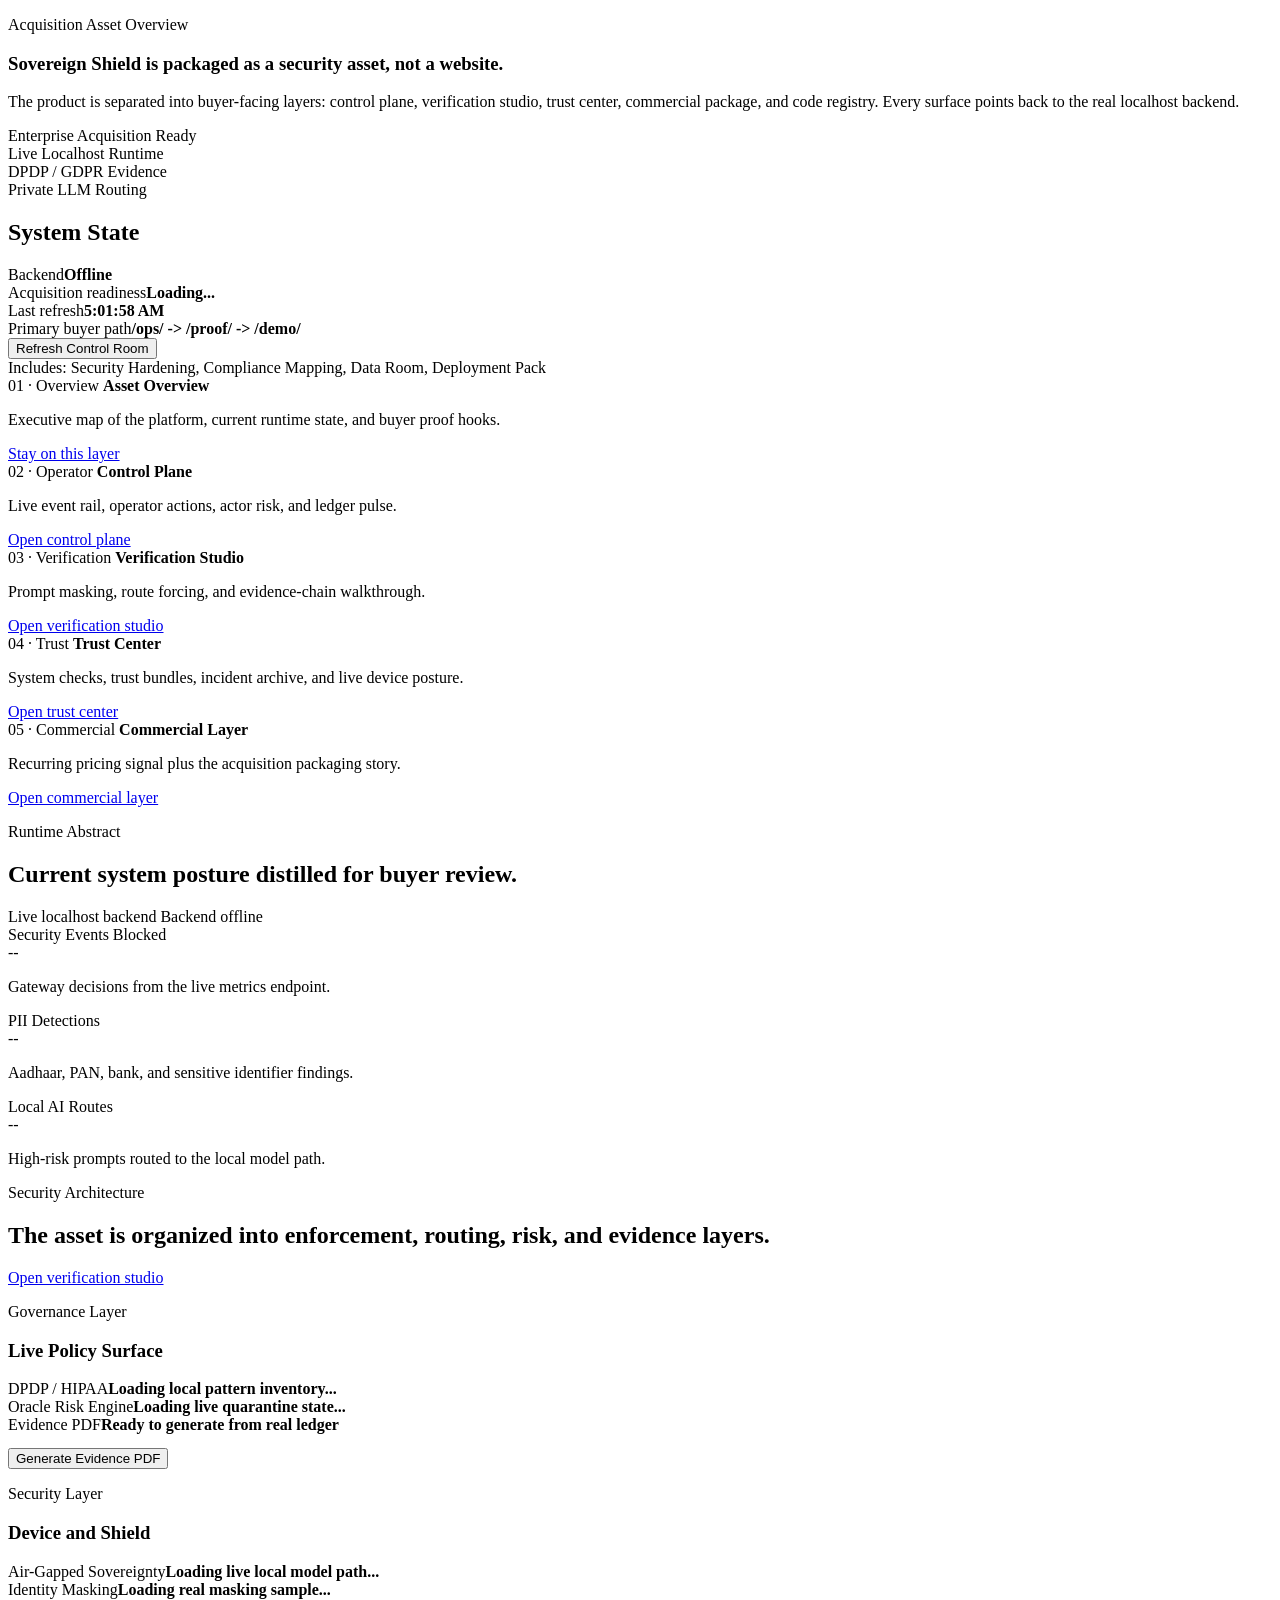
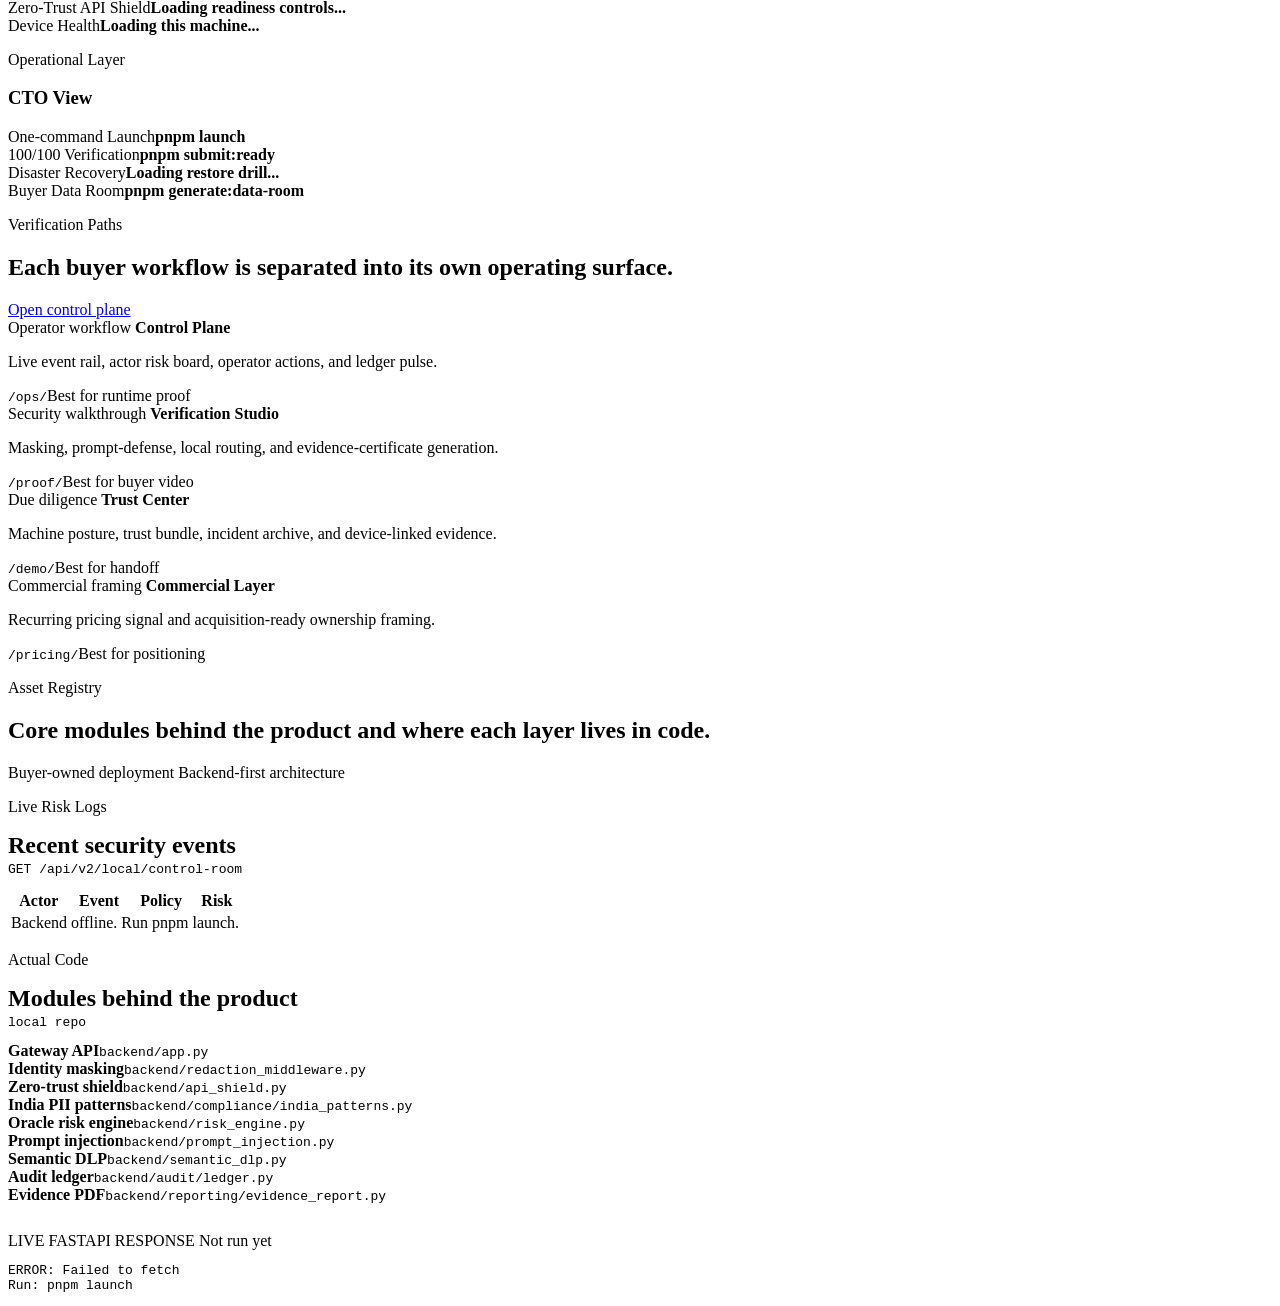
==== frontend/site/index.html @ 763d1c25 "feat: premium asset console for buyer verification" ====
<!doctype html>
<html lang="en">
  <head>
    <meta charset="utf-8" />
    <meta name="viewport" content="width=device-width, initial-scale=1" />
    <title>Sovereign Shield | Xavira Tech Labs</title>
    <meta name="description" content="Sovereign Shield command center for private LLM security, PII redaction, local routing, and audit evidence." />
    <link rel="icon" href="/icon.svg" type="image/svg+xml" />
    <link rel="stylesheet" href="/styles.css" />
  </head>
  <body>
    <main class="asset-app" data-suite-page="overview">
      <aside class="asset-nav" id="asset-nav"></aside>
      <section class="asset-main">
        <div class="asset-content">
      <section class="asset-page-header">
        <div class="asset-page-copy">
          <p class="eyebrow">Acquisition Asset Overview</p>
          <h1>Sovereign Shield is packaged as a security asset, not a website.</h1>
          <p class="lede">
            The product is separated into buyer-facing layers: control plane, verification studio,
            trust center, commercial package, and code registry. Every surface points back to the real localhost backend.
          </p>
          <div class="asset-chip-row">
            <div class="asset-chip">Enterprise Acquisition Ready</div>
            <div class="asset-chip">Live Localhost Runtime</div>
            <div class="asset-chip">DPDP / GDPR Evidence</div>
            <div class="asset-chip">Private LLM Routing</div>
          </div>
        </div>
        <div class="asset-summary-card">
          <h2>System State</h2>
          <div class="summary-table">
            <div class="summary-row"><span>Backend</span><strong id="backend-state">Checking...</strong></div>
            <div class="summary-row"><span>Acquisition readiness</span><strong id="readiness-score">Loading...</strong></div>
            <div class="summary-row"><span>Last refresh</span><strong id="last-refresh">--</strong></div>
            <div class="summary-row"><span>Primary buyer path</span><strong>/ops/ -> /proof/ -> /demo/</strong></div>
          </div>
          <button class="btn" id="refresh" type="button">Refresh Control Room</button>
          <div class="verified-banner">
            Includes: Security Hardening, Compliance Mapping, Data Room, Deployment Pack
          </div>
        </div>
      </section>

      <section class="asset-layer-grid">
        <div class="asset-layer-card">
          <span>01 · Overview</span>
          <strong>Asset Overview</strong>
          <p>Executive map of the platform, current runtime state, and buyer proof hooks.</p>
          <a href="/">Stay on this layer</a>
        </div>
        <div class="asset-layer-card">
          <span>02 · Operator</span>
          <strong>Control Plane</strong>
          <p>Live event rail, operator actions, actor risk, and ledger pulse.</p>
          <a href="/ops/">Open control plane</a>
        </div>
        <div class="asset-layer-card">
          <span>03 · Verification</span>
          <strong>Verification Studio</strong>
          <p>Prompt masking, route forcing, and evidence-chain walkthrough.</p>
          <a href="/proof/">Open verification studio</a>
        </div>
        <div class="asset-layer-card">
          <span>04 · Trust</span>
          <strong>Trust Center</strong>
          <p>System checks, trust bundles, incident archive, and live device posture.</p>
          <a href="/demo/">Open trust center</a>
        </div>
        <div class="asset-layer-card">
          <span>05 · Commercial</span>
          <strong>Commercial Layer</strong>
          <p>Recurring pricing signal plus the acquisition packaging story.</p>
          <a href="/pricing/">Open commercial layer</a>
        </div>
      </section>

      <section class="section-band">
        <div class="section-header">
          <div>
            <p class="eyebrow">Runtime Abstract</p>
            <h2>Current system posture distilled for buyer review.</h2>
          </div>
          <div class="band-meta">
            <span class="meta-pill">Live localhost backend</span>
            <span class="meta-pill" id="overview-sync">Syncing now</span>
          </div>
        </div>
      <section class="grid">
        <div class="panel">
          <div class="small">Security Events Blocked</div>
          <div class="metric" id="blocked-count">--</div>
          <p>Gateway decisions from the live metrics endpoint.</p>
        </div>
        <div class="panel">
          <div class="small">PII Detections</div>
          <div class="metric" id="pii-count">--</div>
          <p>Aadhaar, PAN, bank, and sensitive identifier findings.</p>
        </div>
        <div class="panel">
          <div class="small">Local AI Routes</div>
          <div class="metric" id="local-routes">--</div>
          <p>High-risk prompts routed to the local model path.</p>
        </div>
      </section>
      </section>

      <section class="section-band">
        <div class="section-header">
          <div>
            <p class="eyebrow">Security Architecture</p>
            <h2>The asset is organized into enforcement, routing, risk, and evidence layers.</h2>
          </div>
          <a class="btn-secondary" href="/proof/">Open verification studio</a>
        </div>
      <section class="asset-registry-grid">
        <div class="proof-card">
          <p class="eyebrow">Governance Layer</p>
          <h3>Live Policy Surface</h3>
        <div class="proof-list">
            <div class="proof-item"><span>DPDP / HIPAA</span><strong id="gov-patterns">Loading local pattern inventory...</strong></div>
            <div class="proof-item"><span>Oracle Risk Engine</span><strong id="gov-quarantine">Loading live quarantine state...</strong></div>
            <div class="proof-item"><span>Evidence PDF</span><strong id="gov-evidence">Ready to generate from real ledger</strong></div>
          </div>
          <button class="btn" id="generate-evidence" type="button" style="margin-top:14px;">Generate Evidence PDF</button>
        </div>

        <div class="proof-card">
          <p class="eyebrow">Security Layer</p>
          <h3>Device and Shield</h3>
          <div class="proof-list">
            <div class="proof-item"><span>Air-Gapped Sovereignty</span><strong id="sec-airgap">Loading live local model path...</strong></div>
            <div class="proof-item"><span>Identity Masking</span><strong id="sec-masking">Loading real masking sample...</strong></div>
            <div class="proof-item"><span>Zero-Trust API Shield</span><strong id="sec-zerotrust">Loading readiness controls...</strong></div>
            <div class="proof-item"><span>Device Health</span><strong id="sec-device">Loading this machine...</strong></div>
          </div>
        </div>

        <div class="proof-card">
          <p class="eyebrow">Operational Layer</p>
          <h3>CTO View</h3>
          <div class="proof-list">
            <div class="proof-item"><span>One-command Launch</span><strong>pnpm launch</strong></div>
            <div class="proof-item"><span>100/100 Verification</span><strong>pnpm submit:ready</strong></div>
            <div class="proof-item"><span>Disaster Recovery</span><strong id="ops-dr">Loading restore drill...</strong></div>
            <div class="proof-item"><span>Buyer Data Room</span><strong>pnpm generate:data-room</strong></div>
          </div>
        </div>
      </section>
      </section>

      <section class="section-band">
        <div class="section-header">
          <div>
            <p class="eyebrow">Verification Paths</p>
            <h2>Each buyer workflow is separated into its own operating surface.</h2>
          </div>
          <a class="btn-secondary" href="/ops/">Open control plane</a>
        </div>
        <div class="registry-list">
          <div class="registry-item">
            <div>
              <span class="registry-kicker">Operator workflow</span>
              <strong>Control Plane</strong>
              <p>Live event rail, actor risk board, operator actions, and ledger pulse.</p>
            </div>
            <div class="registry-meta"><code>/ops/</code><span>Best for runtime proof</span></div>
          </div>
          <div class="registry-item">
            <div>
              <span class="registry-kicker">Security walkthrough</span>
              <strong>Verification Studio</strong>
              <p>Masking, prompt-defense, local routing, and evidence-certificate generation.</p>
            </div>
            <div class="registry-meta"><code>/proof/</code><span>Best for buyer video</span></div>
          </div>
          <div class="registry-item">
            <div>
              <span class="registry-kicker">Due diligence</span>
              <strong>Trust Center</strong>
              <p>Machine posture, trust bundle, incident archive, and device-linked evidence.</p>
            </div>
            <div class="registry-meta"><code>/demo/</code><span>Best for handoff</span></div>
          </div>
          <div class="registry-item">
            <div>
              <span class="registry-kicker">Commercial framing</span>
              <strong>Commercial Layer</strong>
              <p>Recurring pricing signal and acquisition-ready ownership framing.</p>
            </div>
            <div class="registry-meta"><code>/pricing/</code><span>Best for positioning</span></div>
          </div>
        </div>
      </section>

      <section class="section-band">
        <div class="section-header">
          <div>
            <p class="eyebrow">Asset Registry</p>
            <h2>Core modules behind the product and where each layer lives in code.</h2>
          </div>
          <div class="band-meta">
            <span class="meta-pill">Buyer-owned deployment</span>
            <span class="meta-pill">Backend-first architecture</span>
          </div>
        </div>
      <section class="cards">
        <div class="panel">
          <div class="topbar" style="margin-bottom:12px;">
            <div>
              <p class="eyebrow">Live Risk Logs</p>
              <h2 style="margin:0;">Recent security events</h2>
            </div>
            <code>GET /api/v2/local/control-room</code>
          </div>
          <div class="table-wrap">
            <table>
              <thead>
                <tr>
                  <th>Actor</th>
                  <th>Event</th>
                  <th>Policy</th>
                  <th>Risk</th>
                </tr>
              </thead>
              <tbody id="events-body">
                <tr><td colspan="4">Loading...</td></tr>
              </tbody>
            </table>
          </div>
        </div>

        <div class="panel">
          <div class="topbar" style="margin-bottom:12px;">
            <div>
              <p class="eyebrow">Actual Code</p>
              <h2 style="margin:0;">Modules behind the product</h2>
            </div>
            <code>local repo</code>
          </div>
          <div class="code-map">
            <div class="code-card"><strong>Gateway API</strong><code>backend/app.py</code></div>
            <div class="code-card"><strong>Identity masking</strong><code>backend/redaction_middleware.py</code></div>
            <div class="code-card"><strong>Zero-trust shield</strong><code>backend/api_shield.py</code></div>
            <div class="code-card"><strong>India PII patterns</strong><code>backend/compliance/india_patterns.py</code></div>
            <div class="code-card"><strong>Oracle risk engine</strong><code>backend/risk_engine.py</code></div>
            <div class="code-card"><strong>Prompt injection</strong><code>backend/prompt_injection.py</code></div>
            <div class="code-card"><strong>Semantic DLP</strong><code>backend/semantic_dlp.py</code></div>
            <div class="code-card"><strong>Audit ledger</strong><code>backend/audit/ledger.py</code></div>
            <div class="code-card"><strong>Evidence PDF</strong><code>backend/reporting/evidence_report.py</code></div>
          </div>
        </div>
      </section>
      </section>

      <section class="section-band">
      <section class="panel" style="margin-top:28px;">
        <div class="console-header">
          <span class="live-dot">LIVE FASTAPI RESPONSE</span>
          <span id="last-run">Not run yet</span>
        </div>
        <pre class="console-body" id="raw-json">The exact backend response appears here after the gateway runs.</pre>
      </section>
      </section>
        </div>
      </section>
    </main>
    <script src="/shell.js"></script>

    <script>
      const host = window.location.hostname || "localhost";
      const localControlRoomUrl = `http://${host}:8000/api/v2/local/control-room`;
      const localEvidenceUrl = `http://${host}:8000/api/v2/local/evidence-certificate`;

      function compactHash(value) {
        if (!value) return "--";
        return value.slice(0, 12) + "...";
      }

      async function loadControlRoom() {
        const now = new Date();
        document.getElementById("last-refresh").textContent = now.toLocaleTimeString();
        document.getElementById("overview-sync").textContent = "Syncing now";
        try {
          const response = await fetch(localControlRoomUrl);
          const snapshot = await response.json();
          document.getElementById("backend-state").textContent = snapshot.gateway.status + " / " + (snapshot.gateway.engine || "Sovereign Shield");
          document.getElementById("readiness-score").textContent = snapshot.readiness.score + "/100";
          document.getElementById("blocked-count").textContent = snapshot.ledger.stats.high_risk_events;
          document.getElementById("pii-count").textContent = snapshot.ledger.stats.total_redactions;
          document.getElementById("local-routes").textContent = snapshot.risk.quarantined_users;
          document.getElementById("gov-patterns").textContent = snapshot.policy_surface.india_patterns_supported.join(", ");
          document.getElementById("gov-quarantine").textContent = snapshot.risk.quarantined_users ? snapshot.risk.quarantined_users + " actor(s) quarantined" : "No actors quarantined";
          document.getElementById("sec-airgap").textContent = "ollama/local-airgapped / " + snapshot.policy_surface.ollama_target;
          document.getElementById("sec-masking").textContent = snapshot.policy_surface.identity_masking_example;
          document.getElementById("sec-zerotrust").textContent = snapshot.readiness.controls.filter((item) => item.ok).length + " readiness controls passing";
          document.getElementById("sec-device").textContent = snapshot.device.platform + " / " + snapshot.device.hostname;
          document.getElementById("ops-dr").textContent = snapshot.operations.restore_drill.ready_for_restore ? "Restore drill ready" : "Restore drill needs backup";
          document.getElementById("overview-sync").textContent = "Live at " + now.toLocaleTimeString();
          document.getElementById("raw-json").textContent = JSON.stringify(snapshot, null, 2);
          document.getElementById("last-run").textContent = "Control room loaded";
          document.getElementById("events-body").innerHTML = snapshot.recent_events.map((event) => `
            <tr>
              <td>${compactHash(event.actor_hash)}</td>
              <td>${event.action}</td>
              <td>${event.policy_triggered || "None"}</td>
              <td>${event.risk_score}/10</td>
            </tr>
          `).join("");
        } catch (error) {
          document.getElementById("backend-state").textContent = "Offline";
          document.getElementById("overview-sync").textContent = "Backend offline";
          document.getElementById("raw-json").textContent = "ERROR: " + error.message + "\nRun: pnpm launch";
          document.getElementById("events-body").innerHTML = `<tr><td colspan="4">Backend offline. Run pnpm launch.</td></tr>`;
        }
      }

      async function generateEvidence() {
        const target = document.getElementById("gov-evidence");
        target.textContent = "Generating PDF...";
        try {
          const res = await fetch(localEvidenceUrl);
          const data = await res.json();
          target.textContent = "SHA-256 " + data.certificate.slice(0, 18) + "... / live ledger";
          document.getElementById("raw-json").textContent = JSON.stringify(data, null, 2);
          document.getElementById("last-run").textContent = "Evidence generated: " + new Date().toLocaleTimeString();
        } catch (error) {
          target.textContent = "Evidence generation failed";
          document.getElementById("raw-json").textContent = "ERROR: " + error.message;
        }
      }

      document.getElementById("refresh").addEventListener("click", loadControlRoom);
      document.getElementById("generate-evidence").addEventListener("click", generateEvidence);
      loadControlRoom();
      setInterval(loadControlRoom, 15000);
    </script>
  </body>
</html>
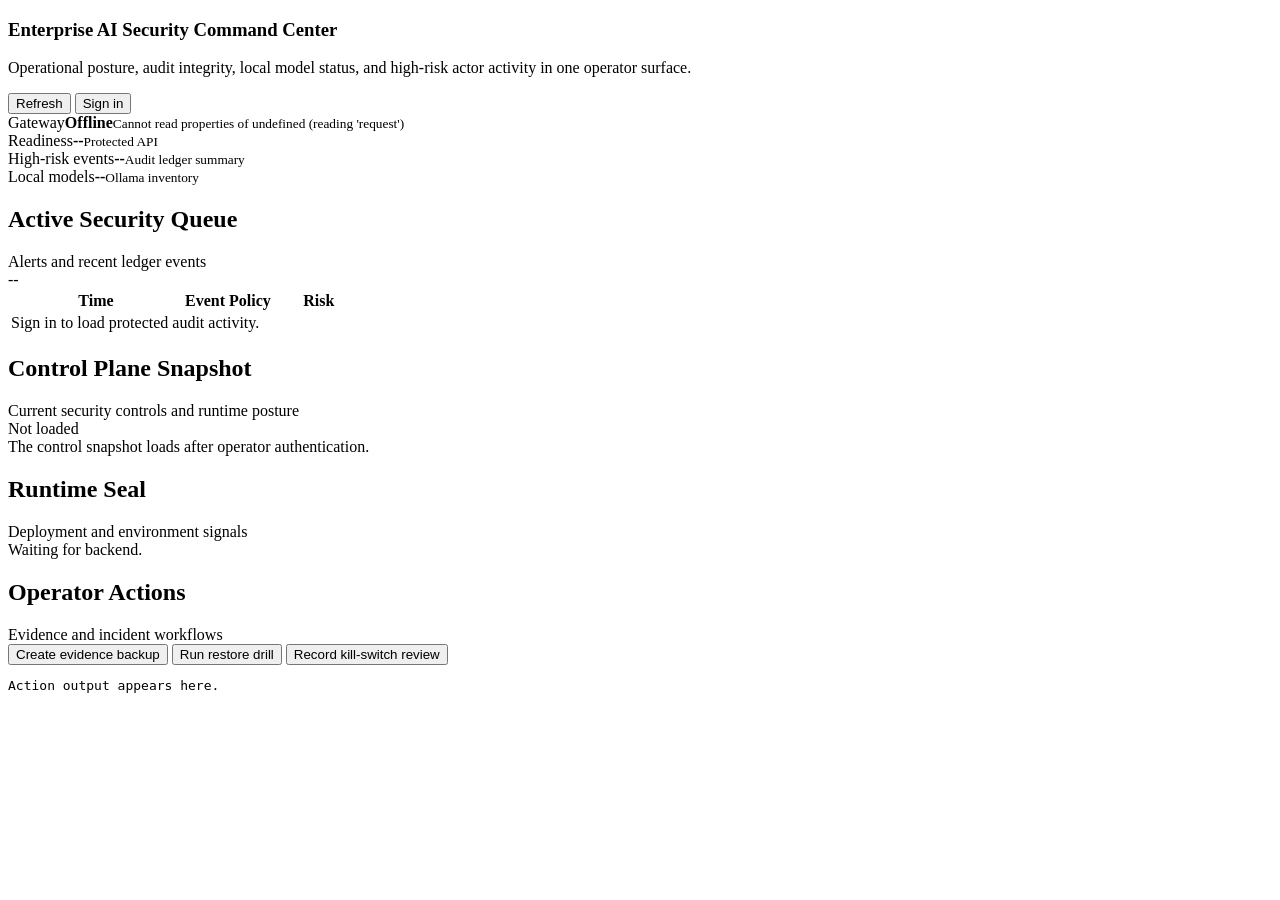
==== commit 26d16461: "fix: queue ai-heavy request paths Convert AI-heavy request paths to durable async jobs, restore clea" ====
--- a/frontend/site/index.html
+++ b/frontend/site/index.html
@@ -3,338 +3,216 @@
   <head>
     <meta charset="utf-8" />
     <meta name="viewport" content="width=device-width, initial-scale=1" />
-    <title>Sovereign Shield | Xavira Tech Labs</title>
-    <meta name="description" content="Sovereign Shield command center for private LLM security, PII redaction, local routing, and audit evidence." />
+    <title>Command Center | Sovereign Shield</title>
+    <meta name="description" content="Sovereign Shield enterprise AI security command center." />
     <link rel="icon" href="/icon.svg" type="image/svg+xml" />
     <link rel="stylesheet" href="/styles.css" />
+    <script src="/config.js"></script>
   </head>
   <body>
-    <main class="asset-app" data-suite-page="overview">
-      <aside class="asset-nav" id="asset-nav"></aside>
-      <section class="asset-main">
-        <div class="asset-content">
-      <section class="asset-page-header">
-        <div class="asset-page-copy">
-          <p class="eyebrow">Acquisition Asset Overview</p>
-          <h1>Sovereign Shield is packaged as a security asset, not a website.</h1>
-          <p class="lede">
-            The product is separated into buyer-facing layers: control plane, verification studio,
-            trust center, commercial package, and code registry. Every surface points back to the real localhost backend.
-          </p>
-          <div class="asset-chip-row">
-            <div class="asset-chip">Enterprise Acquisition Ready</div>
-            <div class="asset-chip">Live Localhost Runtime</div>
-            <div class="asset-chip">DPDP / GDPR Evidence</div>
-            <div class="asset-chip">Private LLM Routing</div>
-          </div>
-        </div>
-        <div class="asset-summary-card">
-          <h2>System State</h2>
-          <div class="summary-table">
-            <div class="summary-row"><span>Backend</span><strong id="backend-state">Checking...</strong></div>
-            <div class="summary-row"><span>Acquisition readiness</span><strong id="readiness-score">Loading...</strong></div>
-            <div class="summary-row"><span>Last refresh</span><strong id="last-refresh">--</strong></div>
-            <div class="summary-row"><span>Primary buyer path</span><strong>/ops/ -> /proof/ -> /demo/</strong></div>
-          </div>
-          <button class="btn" id="refresh" type="button">Refresh Control Room</button>
-          <div class="verified-banner">
-            Includes: Security Hardening, Compliance Mapping, Data Room, Deployment Pack
-          </div>
-        </div>
-      </section>
-
-      <section class="asset-layer-grid">
-        <div class="asset-layer-card">
-          <span>01 · Overview</span>
-          <strong>Asset Overview</strong>
-          <p>Executive map of the platform, current runtime state, and buyer proof hooks.</p>
-          <a href="/">Stay on this layer</a>
-        </div>
-        <div class="asset-layer-card">
-          <span>02 · Operator</span>
-          <strong>Control Plane</strong>
-          <p>Live event rail, operator actions, actor risk, and ledger pulse.</p>
-          <a href="/ops/">Open control plane</a>
-        </div>
-        <div class="asset-layer-card">
-          <span>03 · Verification</span>
-          <strong>Verification Studio</strong>
-          <p>Prompt masking, route forcing, and evidence-chain walkthrough.</p>
-          <a href="/proof/">Open verification studio</a>
-        </div>
-        <div class="asset-layer-card">
-          <span>04 · Trust</span>
-          <strong>Trust Center</strong>
-          <p>System checks, trust bundles, incident archive, and live device posture.</p>
-          <a href="/demo/">Open trust center</a>
-        </div>
-        <div class="asset-layer-card">
-          <span>05 · Commercial</span>
-          <strong>Commercial Layer</strong>
-          <p>Recurring pricing signal plus the acquisition packaging story.</p>
-          <a href="/pricing/">Open commercial layer</a>
-        </div>
-      </section>
-
-      <section class="section-band">
-        <div class="section-header">
-          <div>
-            <p class="eyebrow">Runtime Abstract</p>
-            <h2>Current system posture distilled for buyer review.</h2>
-          </div>
-          <div class="band-meta">
-            <span class="meta-pill">Live localhost backend</span>
-            <span class="meta-pill" id="overview-sync">Syncing now</span>
-          </div>
-        </div>
-      <section class="grid">
-        <div class="panel">
-          <div class="small">Security Events Blocked</div>
-          <div class="metric" id="blocked-count">--</div>
-          <p>Gateway decisions from the live metrics endpoint.</p>
-        </div>
-        <div class="panel">
-          <div class="small">PII Detections</div>
-          <div class="metric" id="pii-count">--</div>
-          <p>Aadhaar, PAN, bank, and sensitive identifier findings.</p>
-        </div>
-        <div class="panel">
-          <div class="small">Local AI Routes</div>
-          <div class="metric" id="local-routes">--</div>
-          <p>High-risk prompts routed to the local model path.</p>
-        </div>
-      </section>
-      </section>
-
-      <section class="section-band">
-        <div class="section-header">
-          <div>
-            <p class="eyebrow">Security Architecture</p>
-            <h2>The asset is organized into enforcement, routing, risk, and evidence layers.</h2>
-          </div>
-          <a class="btn-secondary" href="/proof/">Open verification studio</a>
-        </div>
-      <section class="asset-registry-grid">
-        <div class="proof-card">
-          <p class="eyebrow">Governance Layer</p>
-          <h3>Live Policy Surface</h3>
-        <div class="proof-list">
-            <div class="proof-item"><span>DPDP / HIPAA</span><strong id="gov-patterns">Loading local pattern inventory...</strong></div>
-            <div class="proof-item"><span>Oracle Risk Engine</span><strong id="gov-quarantine">Loading live quarantine state...</strong></div>
-            <div class="proof-item"><span>Evidence PDF</span><strong id="gov-evidence">Ready to generate from real ledger</strong></div>
-          </div>
-          <button class="btn" id="generate-evidence" type="button" style="margin-top:14px;">Generate Evidence PDF</button>
-        </div>
-
-        <div class="proof-card">
-          <p class="eyebrow">Security Layer</p>
-          <h3>Device and Shield</h3>
-          <div class="proof-list">
-            <div class="proof-item"><span>Air-Gapped Sovereignty</span><strong id="sec-airgap">Loading live local model path...</strong></div>
-            <div class="proof-item"><span>Identity Masking</span><strong id="sec-masking">Loading real masking sample...</strong></div>
-            <div class="proof-item"><span>Zero-Trust API Shield</span><strong id="sec-zerotrust">Loading readiness controls...</strong></div>
-            <div class="proof-item"><span>Device Health</span><strong id="sec-device">Loading this machine...</strong></div>
-          </div>
-        </div>
-
-        <div class="proof-card">
-          <p class="eyebrow">Operational Layer</p>
-          <h3>CTO View</h3>
-          <div class="proof-list">
-            <div class="proof-item"><span>One-command Launch</span><strong>pnpm launch</strong></div>
-            <div class="proof-item"><span>100/100 Verification</span><strong>pnpm submit:ready</strong></div>
-            <div class="proof-item"><span>Disaster Recovery</span><strong id="ops-dr">Loading restore drill...</strong></div>
-            <div class="proof-item"><span>Buyer Data Room</span><strong>pnpm generate:data-room</strong></div>
-          </div>
-        </div>
-      </section>
-      </section>
-
-      <section class="section-band">
-        <div class="section-header">
-          <div>
-            <p class="eyebrow">Verification Paths</p>
-            <h2>Each buyer workflow is separated into its own operating surface.</h2>
-          </div>
-          <a class="btn-secondary" href="/ops/">Open control plane</a>
-        </div>
-        <div class="registry-list">
-          <div class="registry-item">
+    <main class="app-shell" data-page="command">
+      <aside class="side-nav" id="side-nav"></aside>
+      <section class="workspace">
+        <header class="top-bar" id="top-bar"></header>
+        <div class="page">
+          <section class="page-heading">
             <div>
-              <span class="registry-kicker">Operator workflow</span>
-              <strong>Control Plane</strong>
-              <p>Live event rail, actor risk board, operator actions, and ledger pulse.</p>
-            </div>
-            <div class="registry-meta"><code>/ops/</code><span>Best for runtime proof</span></div>
-          </div>
-          <div class="registry-item">
+              <h1>Enterprise AI Security Command Center</h1>
+              <p>Operational posture, audit integrity, local model status, and high-risk actor activity in one operator surface.</p>
+            </div>
+            <div class="heading-actions">
+              <button class="btn-secondary" id="refresh-command" type="button">Refresh</button>
+              <button class="btn" id="open-signin-command" type="button">Sign in</button>
+            </div>
+          </section>
+
+          <section class="kpi-grid">
+            <div class="kpi"><span>Gateway</span><strong id="kpi-gateway">--</strong><small id="kpi-gateway-detail">Waiting for health check</small></div>
+            <div class="kpi"><span>Readiness</span><strong id="kpi-readiness">--</strong><small id="kpi-readiness-detail">Protected API</small></div>
+            <div class="kpi"><span>High-risk events</span><strong id="kpi-high-risk">--</strong><small>Audit ledger summary</small></div>
+            <div class="kpi"><span>Local models</span><strong id="kpi-models">--</strong><small id="kpi-model-detail">Ollama inventory</small></div>
+          </section>
+
+          <section class="content-grid">
             <div>
-              <span class="registry-kicker">Security walkthrough</span>
-              <strong>Verification Studio</strong>
-              <p>Masking, prompt-defense, local routing, and evidence-certificate generation.</p>
-            </div>
-            <div class="registry-meta"><code>/proof/</code><span>Best for buyer video</span></div>
-          </div>
-          <div class="registry-item">
-            <div>
-              <span class="registry-kicker">Due diligence</span>
-              <strong>Trust Center</strong>
-              <p>Machine posture, trust bundle, incident archive, and device-linked evidence.</p>
-            </div>
-            <div class="registry-meta"><code>/demo/</code><span>Best for handoff</span></div>
-          </div>
-          <div class="registry-item">
-            <div>
-              <span class="registry-kicker">Commercial framing</span>
-              <strong>Commercial Layer</strong>
-              <p>Recurring pricing signal and acquisition-ready ownership framing.</p>
-            </div>
-            <div class="registry-meta"><code>/pricing/</code><span>Best for positioning</span></div>
-          </div>
-        </div>
-      </section>
-
-      <section class="section-band">
-        <div class="section-header">
-          <div>
-            <p class="eyebrow">Asset Registry</p>
-            <h2>Core modules behind the product and where each layer lives in code.</h2>
-          </div>
-          <div class="band-meta">
-            <span class="meta-pill">Buyer-owned deployment</span>
-            <span class="meta-pill">Backend-first architecture</span>
-          </div>
-        </div>
-      <section class="cards">
-        <div class="panel">
-          <div class="topbar" style="margin-bottom:12px;">
-            <div>
-              <p class="eyebrow">Live Risk Logs</p>
-              <h2 style="margin:0;">Recent security events</h2>
-            </div>
-            <code>GET /api/v2/local/control-room</code>
-          </div>
-          <div class="table-wrap">
-            <table>
-              <thead>
-                <tr>
-                  <th>Actor</th>
-                  <th>Event</th>
-                  <th>Policy</th>
-                  <th>Risk</th>
-                </tr>
-              </thead>
-              <tbody id="events-body">
-                <tr><td colspan="4">Loading...</td></tr>
-              </tbody>
-            </table>
-          </div>
-        </div>
-
-        <div class="panel">
-          <div class="topbar" style="margin-bottom:12px;">
-            <div>
-              <p class="eyebrow">Actual Code</p>
-              <h2 style="margin:0;">Modules behind the product</h2>
-            </div>
-            <code>local repo</code>
-          </div>
-          <div class="code-map">
-            <div class="code-card"><strong>Gateway API</strong><code>backend/app.py</code></div>
-            <div class="code-card"><strong>Identity masking</strong><code>backend/redaction_middleware.py</code></div>
-            <div class="code-card"><strong>Zero-trust shield</strong><code>backend/api_shield.py</code></div>
-            <div class="code-card"><strong>India PII patterns</strong><code>backend/compliance/india_patterns.py</code></div>
-            <div class="code-card"><strong>Oracle risk engine</strong><code>backend/risk_engine.py</code></div>
-            <div class="code-card"><strong>Prompt injection</strong><code>backend/prompt_injection.py</code></div>
-            <div class="code-card"><strong>Semantic DLP</strong><code>backend/semantic_dlp.py</code></div>
-            <div class="code-card"><strong>Audit ledger</strong><code>backend/audit/ledger.py</code></div>
-            <div class="code-card"><strong>Evidence PDF</strong><code>backend/reporting/evidence_report.py</code></div>
-          </div>
-        </div>
-      </section>
-      </section>
-
-      <section class="section-band">
-      <section class="panel" style="margin-top:28px;">
-        <div class="console-header">
-          <span class="live-dot">LIVE FASTAPI RESPONSE</span>
-          <span id="last-run">Not run yet</span>
-        </div>
-        <pre class="console-body" id="raw-json">The exact backend response appears here after the gateway runs.</pre>
-      </section>
-      </section>
+              <section class="panel">
+                <div class="panel-header">
+                  <div>
+                    <h2>Active Security Queue</h2>
+                    <span>Alerts and recent ledger events</span>
+                  </div>
+                  <span class="tag info" id="queue-count">--</span>
+                </div>
+                <div class="table-scroll">
+                  <table class="data-table">
+                    <thead>
+                      <tr>
+                        <th style="width: 170px;">Time</th>
+                        <th>Event</th>
+                        <th>Policy</th>
+                        <th style="width: 88px;">Risk</th>
+                      </tr>
+                    </thead>
+                    <tbody id="event-rows">
+                      <tr><td colspan="4"><div class="empty-state">Sign in to load protected audit activity.</div></td></tr>
+                    </tbody>
+                  </table>
+                </div>
+              </section>
+
+              <section class="panel">
+                <div class="panel-header">
+                  <div>
+                    <h2>Control Plane Snapshot</h2>
+                    <span>Current security controls and runtime posture</span>
+                  </div>
+                  <span class="tag" id="snapshot-state">Not loaded</span>
+                </div>
+                <div class="panel-body">
+                  <div class="metric-list" id="control-snapshot">
+                    <div class="empty-state">The control snapshot loads after operator authentication.</div>
+                  </div>
+                </div>
+              </section>
+            </div>
+
+            <aside>
+              <section class="panel">
+                <div class="panel-header">
+                  <div>
+                    <h2>Runtime Seal</h2>
+                    <span>Deployment and environment signals</span>
+                  </div>
+                </div>
+                <div class="panel-body" id="runtime-seal">
+                  <div class="empty-state">Waiting for backend.</div>
+                </div>
+              </section>
+
+              <section class="panel">
+                <div class="panel-header">
+                  <div>
+                    <h2>Operator Actions</h2>
+                    <span>Evidence and incident workflows</span>
+                  </div>
+                </div>
+                <div class="panel-body form-grid">
+                  <button class="btn-secondary" id="create-backup" type="button">Create evidence backup</button>
+                  <button class="btn-secondary" id="run-restore" type="button">Run restore drill</button>
+                  <button class="btn-danger" id="record-kill" type="button">Record kill-switch review</button>
+                  <pre class="console" id="action-output">Action output appears here.</pre>
+                </div>
+              </section>
+            </aside>
+          </section>
         </div>
       </section>
     </main>
     <script src="/shell.js"></script>
-
     <script>
-      const host = window.location.hostname || "localhost";
-      const localControlRoomUrl = `http://${host}:8000/api/v2/local/control-room`;
-      const localEvidenceUrl = `http://${host}:8000/api/v2/local/evidence-certificate`;
-
-      function compactHash(value) {
-        if (!value) return "--";
-        return value.slice(0, 12) + "...";
+      async function loadCommandCenter() {
+        const S = window.Shield;
+        document.getElementById("kpi-gateway").textContent = "Checking";
+        try {
+          const health = await S.request("/health", { auth: false });
+          document.getElementById("kpi-gateway").textContent = health.status || "online";
+          document.getElementById("kpi-gateway-detail").textContent = health.deployment_mode || health.engine || "Sovereign Shield";
+        } catch (error) {
+          document.getElementById("kpi-gateway").textContent = "Offline";
+          document.getElementById("kpi-gateway-detail").textContent = error.message;
+        }
+
+        if (!S.state.token) {
+          S.requireAuthMessage("control-snapshot", "Sign in to load readiness, alerts, audit events, and model inventory.");
+          document.getElementById("event-rows").innerHTML = `<tr><td colspan="4"><div class="empty-state">Sign in to load protected audit activity.</div></td></tr>`;
+          document.getElementById("open-signin-command").style.display = "inline-flex";
+          return;
+        }
+
+        document.getElementById("open-signin-command").style.display = "none";
+        try {
+          const [control, models] = await Promise.all([
+            S.request("/api/v2/enterprise/control-room"),
+            S.request("/api/v2/enterprise/models")
+          ]);
+          const readiness = control.readiness || {};
+          const alerts = control.alerts || {};
+
+          document.getElementById("kpi-readiness").textContent = `${readiness.score ?? "--"}/100`;
+          document.getElementById("kpi-readiness-detail").textContent = readiness.status || "runtime controls";
+          document.getElementById("kpi-high-risk").textContent = S.fmtNumber(control.summary?.high_risk_events ?? control.ledger?.stats?.high_risk_events);
+          document.getElementById("kpi-models").textContent = S.fmtNumber((models.installed_models || []).length);
+          document.getElementById("kpi-model-detail").textContent = models.default_model || "local model gateway";
+          document.getElementById("queue-count").textContent = `${alerts.total || 0} alerts`;
+          document.getElementById("snapshot-state").className = "tag ok";
+          document.getElementById("snapshot-state").textContent = "Live";
+
+          const events = control.recent_events || [];
+          document.getElementById("event-rows").innerHTML = events.length ? events.map((entry) => `
+            <tr>
+              <td>${S.fmtTime(entry.timestamp)}</td>
+              <td><strong>${S.escapeHtml(entry.action || "event")}</strong><br><span class="muted">${S.escapeHtml(entry.model_queried || "")}</span></td>
+              <td>${S.escapeHtml(entry.policy_triggered || "None")}</td>
+              <td><span class="tag ${Number(entry.risk_score || 0) >= 7 ? "bad" : "info"}">${entry.risk_score ?? "--"}</span></td>
+            </tr>
+          `).join("") : `<tr><td colspan="4"><div class="empty-state">No recent events.</div></td></tr>`;
+
+          const controls = readiness.controls || [];
+          document.getElementById("control-snapshot").innerHTML = controls.slice(0, 8).map((item) => `
+            <div class="metric-row">
+              <div>
+                <strong>${S.escapeHtml(item.name || "Control")}</strong>
+                <div class="muted">${S.escapeHtml(item.detail || "")}</div>
+              </div>
+              <span class="tag ${item.ok ? "ok" : "warn"}">${item.ok ? "Pass" : "Review"}</span>
+            </div>
+          `).join("") || `<div class="empty-state">No readiness controls returned.</div>`;
+
+          document.getElementById("runtime-seal").innerHTML = `
+            <div class="split-row"><span>Product</span><strong>Sovereign Shield</strong></div>
+            <div class="split-row"><span>Deployment</span><strong>${S.escapeHtml(control.gateway?.deployment_mode || "--")}</strong></div>
+            <div class="split-row"><span>Readiness</span><strong>${S.escapeHtml(readiness.status || "--")}</strong></div>
+            <div class="split-row"><span>Tenant</span><strong>${S.escapeHtml(control.tenant_id || "--")}</strong></div>
+            <div class="split-row"><span>Ledger chain</span><strong>${control.ledger?.valid ? "Valid" : "Review"}</strong></div>
+          `;
+        } catch (error) {
+          document.getElementById("snapshot-state").className = "tag bad";
+          document.getElementById("snapshot-state").textContent = "Error";
+          document.getElementById("action-output").textContent = error.message;
+        }
       }
 
-      async function loadControlRoom() {
-        const now = new Date();
-        document.getElementById("last-refresh").textContent = now.toLocaleTimeString();
-        document.getElementById("overview-sync").textContent = "Syncing now";
+      async function runAction(kind) {
+        const S = window.Shield;
+        const output = document.getElementById("action-output");
+        output.textContent = "Running " + kind + "...";
         try {
-          const response = await fetch(localControlRoomUrl);
-          const snapshot = await response.json();
-          document.getElementById("backend-state").textContent = snapshot.gateway.status + " / " + (snapshot.gateway.engine || "Sovereign Shield");
-          document.getElementById("readiness-score").textContent = snapshot.readiness.score + "/100";
-          document.getElementById("blocked-count").textContent = snapshot.ledger.stats.high_risk_events;
-          document.getElementById("pii-count").textContent = snapshot.ledger.stats.total_redactions;
-          document.getElementById("local-routes").textContent = snapshot.risk.quarantined_users;
-          document.getElementById("gov-patterns").textContent = snapshot.policy_surface.india_patterns_supported.join(", ");
-          document.getElementById("gov-quarantine").textContent = snapshot.risk.quarantined_users ? snapshot.risk.quarantined_users + " actor(s) quarantined" : "No actors quarantined";
-          document.getElementById("sec-airgap").textContent = "ollama/local-airgapped / " + snapshot.policy_surface.ollama_target;
-          document.getElementById("sec-masking").textContent = snapshot.policy_surface.identity_masking_example;
-          document.getElementById("sec-zerotrust").textContent = snapshot.readiness.controls.filter((item) => item.ok).length + " readiness controls passing";
-          document.getElementById("sec-device").textContent = snapshot.device.platform + " / " + snapshot.device.hostname;
-          document.getElementById("ops-dr").textContent = snapshot.operations.restore_drill.ready_for_restore ? "Restore drill ready" : "Restore drill needs backup";
-          document.getElementById("overview-sync").textContent = "Live at " + now.toLocaleTimeString();
-          document.getElementById("raw-json").textContent = JSON.stringify(snapshot, null, 2);
-          document.getElementById("last-run").textContent = "Control room loaded";
-          document.getElementById("events-body").innerHTML = snapshot.recent_events.map((event) => `
-            <tr>
-              <td>${compactHash(event.actor_hash)}</td>
-              <td>${event.action}</td>
-              <td>${event.policy_triggered || "None"}</td>
-              <td>${event.risk_score}/10</td>
-            </tr>
-          `).join("");
+          let data;
+          if (kind === "backup") data = await S.request("/api/v2/enterprise/backup", { method: "POST" });
+          if (kind === "restore") data = await S.request("/api/v2/enterprise/restore-drill");
+          if (kind === "kill-switch") {
+            data = await S.request("/api/v2/enterprise/kill-switch", {
+              method: "POST",
+              body: JSON.stringify({ scope: "model_gateway", reason: "UI operator review" })
+            });
+          }
+          output.textContent = JSON.stringify(data, null, 2);
         } catch (error) {
-          document.getElementById("backend-state").textContent = "Offline";
-          document.getElementById("overview-sync").textContent = "Backend offline";
-          document.getElementById("raw-json").textContent = "ERROR: " + error.message + "\nRun: pnpm launch";
-          document.getElementById("events-body").innerHTML = `<tr><td colspan="4">Backend offline. Run pnpm launch.</td></tr>`;
+          output.textContent = error.message;
+          if (error.status === 401) S.openAuth();
         }
       }
 
-      async function generateEvidence() {
-        const target = document.getElementById("gov-evidence");
-        target.textContent = "Generating PDF...";
-        try {
-          const res = await fetch(localEvidenceUrl);
-          const data = await res.json();
-          target.textContent = "SHA-256 " + data.certificate.slice(0, 18) + "... / live ledger";
-          document.getElementById("raw-json").textContent = JSON.stringify(data, null, 2);
-          document.getElementById("last-run").textContent = "Evidence generated: " + new Date().toLocaleTimeString();
-        } catch (error) {
-          target.textContent = "Evidence generation failed";
-          document.getElementById("raw-json").textContent = "ERROR: " + error.message;
-        }
-      }
-
-      document.getElementById("refresh").addEventListener("click", loadControlRoom);
-      document.getElementById("generate-evidence").addEventListener("click", generateEvidence);
-      loadControlRoom();
-      setInterval(loadControlRoom, 15000);
+      document.addEventListener("DOMContentLoaded", () => {
+        document.getElementById("refresh-command").addEventListener("click", loadCommandCenter);
+        document.getElementById("open-signin-command").addEventListener("click", () => window.Shield.openAuth());
+        document.getElementById("create-backup").addEventListener("click", () => runAction("backup"));
+        document.getElementById("run-restore").addEventListener("click", () => runAction("restore"));
+        document.getElementById("record-kill").addEventListener("click", () => runAction("kill-switch"));
+        window.addEventListener("shield:auth", loadCommandCenter);
+        window.addEventListener("shield:api", loadCommandCenter);
+        loadCommandCenter();
+      });
     </script>
   </body>
 </html>
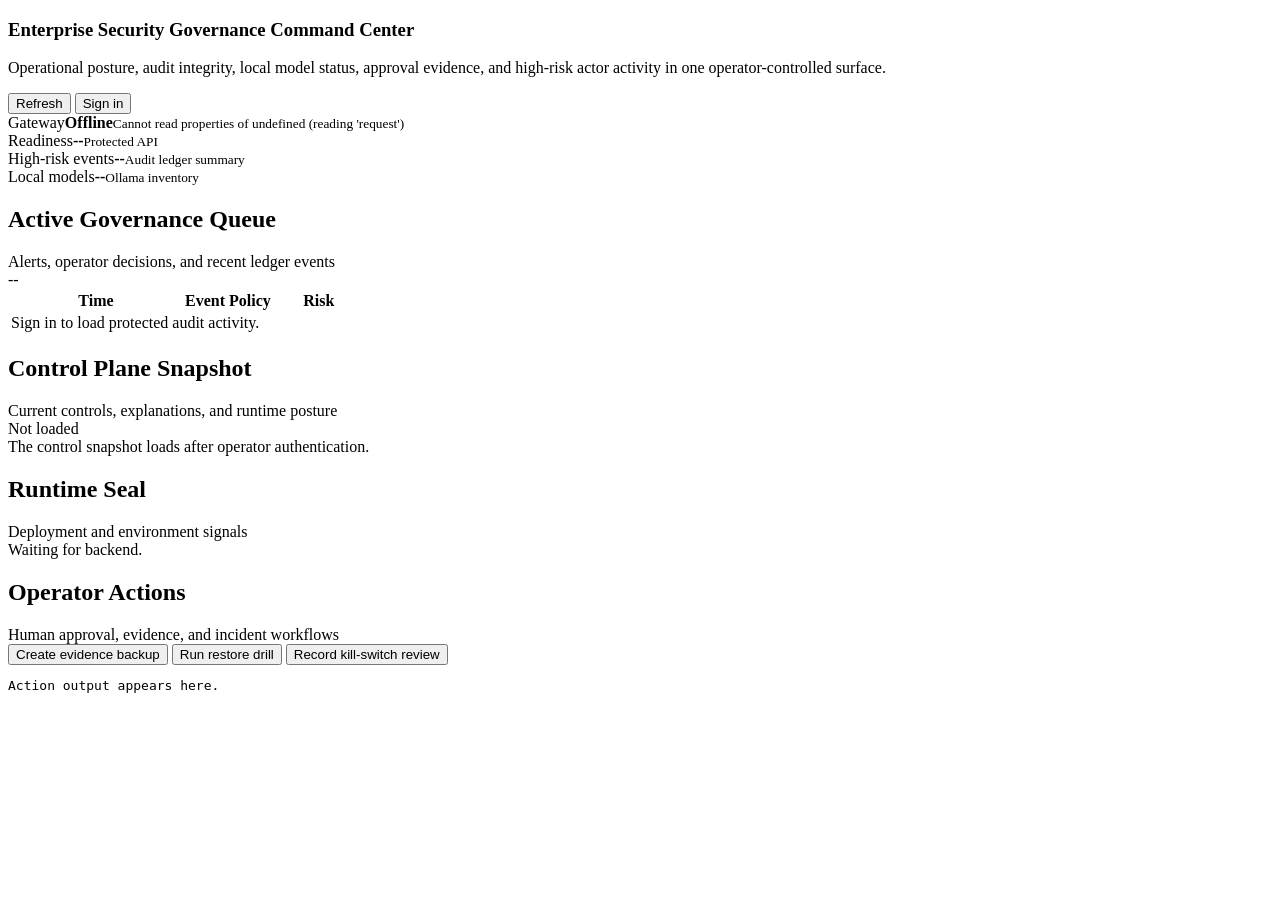
==== commit cc43f537: "chore: reposition as human-governed security platform Reframe product copy, buyer materials, reports" ====
--- a/frontend/site/index.html
+++ b/frontend/site/index.html
@@ -4,7 +4,7 @@
     <meta charset="utf-8" />
     <meta name="viewport" content="width=device-width, initial-scale=1" />
     <title>Command Center | Sovereign Shield</title>
-    <meta name="description" content="Sovereign Shield enterprise AI security command center." />
+    <meta name="description" content="Sovereign Shield human-governed enterprise security command center." />
     <link rel="icon" href="/icon.svg" type="image/svg+xml" />
     <link rel="stylesheet" href="/styles.css" />
     <script src="/config.js"></script>
@@ -17,8 +17,8 @@
         <div class="page">
           <section class="page-heading">
             <div>
-              <h1>Enterprise AI Security Command Center</h1>
-              <p>Operational posture, audit integrity, local model status, and high-risk actor activity in one operator surface.</p>
+              <h1>Enterprise Security Governance Command Center</h1>
+              <p>Operational posture, audit integrity, local model status, approval evidence, and high-risk actor activity in one operator-controlled surface.</p>
             </div>
             <div class="heading-actions">
               <button class="btn-secondary" id="refresh-command" type="button">Refresh</button>
@@ -38,8 +38,8 @@
               <section class="panel">
                 <div class="panel-header">
                   <div>
-                    <h2>Active Security Queue</h2>
-                    <span>Alerts and recent ledger events</span>
+                    <h2>Active Governance Queue</h2>
+                    <span>Alerts, operator decisions, and recent ledger events</span>
                   </div>
                   <span class="tag info" id="queue-count">--</span>
                 </div>
@@ -64,7 +64,7 @@
                 <div class="panel-header">
                   <div>
                     <h2>Control Plane Snapshot</h2>
-                    <span>Current security controls and runtime posture</span>
+                    <span>Current controls, explanations, and runtime posture</span>
                   </div>
                   <span class="tag" id="snapshot-state">Not loaded</span>
                 </div>
@@ -93,7 +93,7 @@
                 <div class="panel-header">
                   <div>
                     <h2>Operator Actions</h2>
-                    <span>Evidence and incident workflows</span>
+                    <span>Human approval, evidence, and incident workflows</span>
                   </div>
                 </div>
                 <div class="panel-body form-grid">
@@ -123,7 +123,7 @@
         }
 
         if (!S.state.token) {
-          S.requireAuthMessage("control-snapshot", "Sign in to load readiness, alerts, audit events, and model inventory.");
+          S.requireAuthMessage("control-snapshot", "Sign in to load readiness, alerts, audit events, approval evidence, and model inventory.");
           document.getElementById("event-rows").innerHTML = `<tr><td colspan="4"><div class="empty-state">Sign in to load protected audit activity.</div></td></tr>`;
           document.getElementById("open-signin-command").style.display = "inline-flex";
           return;
